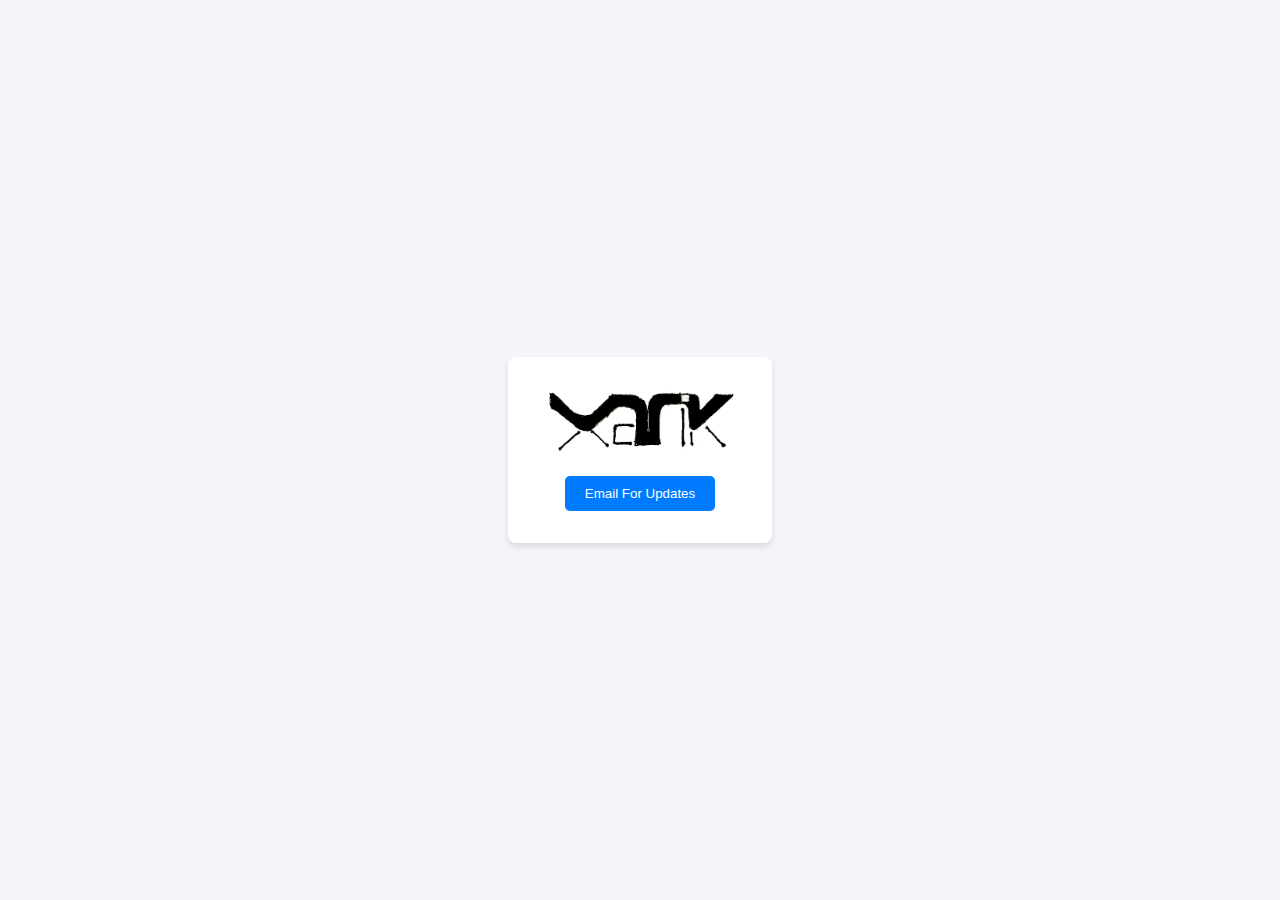
==== index.html @ afb45ee1 "Update index.html" ====
<!DOCTYPE html>
<html lang="en">
<head>
    <meta charset="UTF-8">
    <meta name="viewport" content="width=device-width, initial-scale=1.0">
    <title>Xarik</title>
    <link rel="stylesheet" href="styles.css">
</head>
<body>
    <div class="signup-container">
        <img src="xarik%20logo.jpg" alt="Xarik logo">
        <button type="submit" onclick="openEmail()">Email For Updates</button>
        <script>
            function openEmail() {
                const recipient = "duke@xarik.com";  // Replace with the desired email address
                const subject = "Please sign me up for Updates"; // Replace with the desired subject
                const mailtoLink = `mailto:${recipient}?subject=${encodeURIComponent(subject)}`;
                window.location.href = mailtoLink;
            }
        </script>
    </div>
</body>
</html>
---- styles.css ----
body {
    font-family: Arial, sans-serif;
    display: flex;
    justify-content: center;
    align-items: center;
    height: 100vh;
    margin: 0;
    background-color: #f4f4f9;
}

img {
    max-width: 200px;
    height: auto;
    margin-bottom: 20px;
}

.signup-container {
    text-align: center;
    padding: 2em;
    background: #ffffff;
    box-shadow: 0px 4px 6px rgba(0, 0, 0, 0.1);
    border-radius: 8px;
    display: flex;
    flex-direction: column;
    align-items: center;
}

input[type="email"] {
    padding: 10px;
    width: 100%;
    max-width: 300px;
    margin: 1em 0;
    border-radius: 5px;
    border: 1px solid #ddd;
}

button {
    padding: 10px 20px;
    color: #fff;
    background-color: #007bff;
    border: none;
    border-radius: 5px;
    cursor: pointer;
}

button:hover {
    background-color: #0056b3;
}
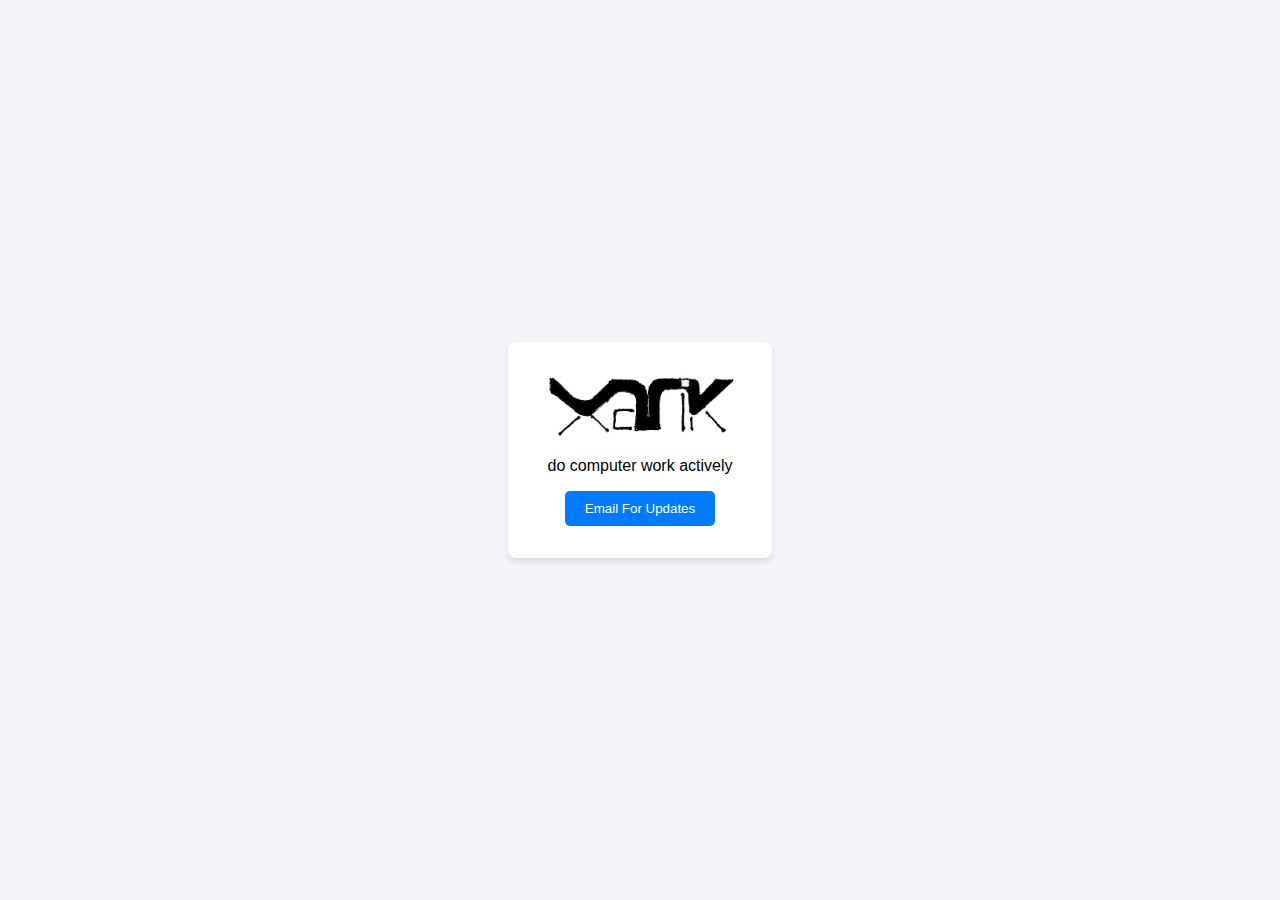
==== commit 13998740: "Update index.html" ====
--- a/index.html
+++ b/index.html
@@ -9,6 +9,7 @@
 <body>
     <div class="signup-container">
         <img src="xarik%20logo.jpg" alt="Xarik logo">
+        <p>do computer work actively</p>
         <button type="submit" onclick="openEmail()">Email For Updates</button>
         <script>
             function openEmail() {
--- a/styles.css
+++ b/styles.css
@@ -11,7 +11,6 @@
 img {
     max-width: 200px;
     height: auto;
-    margin-bottom: 20px;
 }
 
 .signup-container {
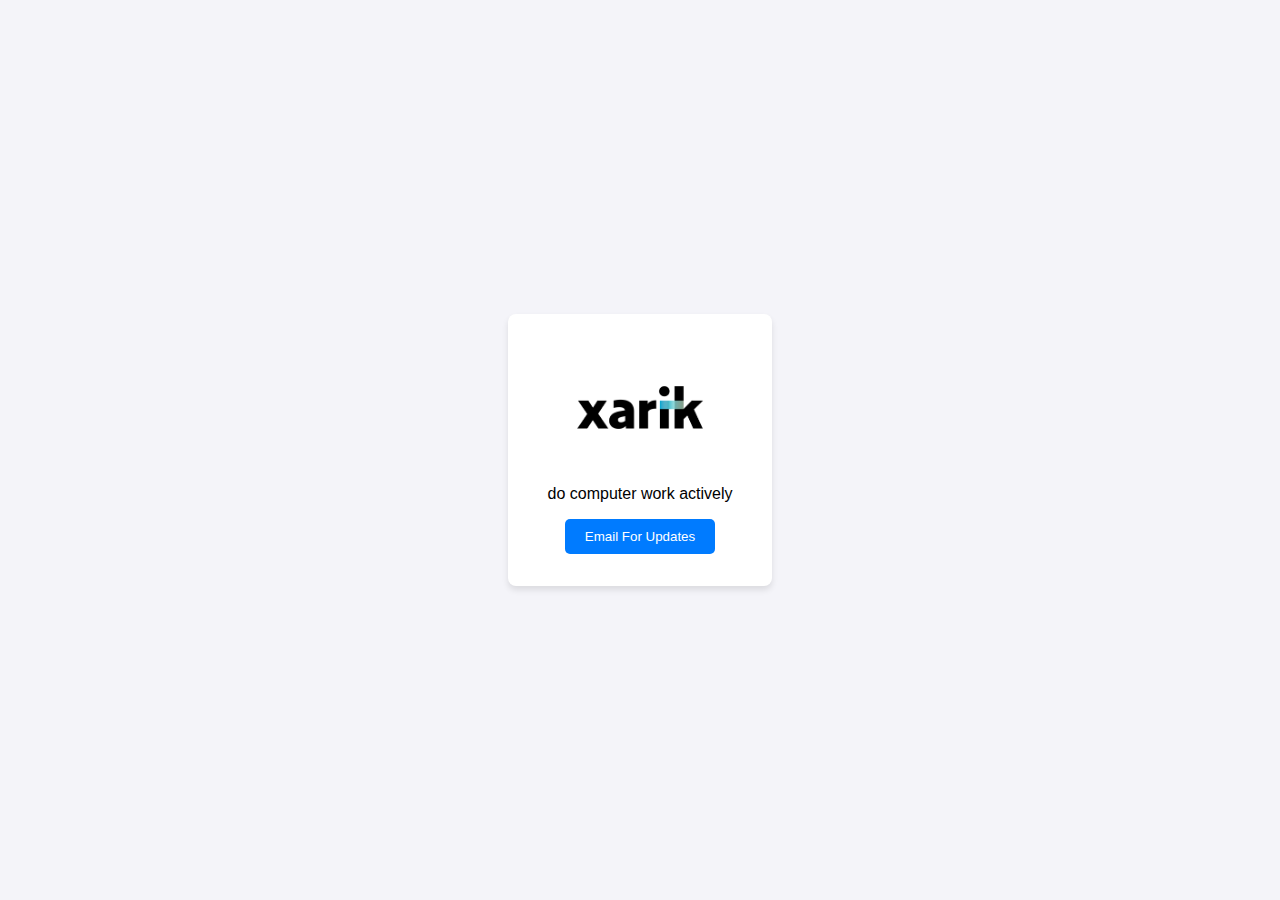
==== commit d04fbfaa: "Update index.html" ====
--- a/index.html
+++ b/index.html
@@ -8,7 +8,7 @@
 </head>
 <body>
     <div class="signup-container">
-        <img src="xarik%20logo.jpg" alt="Xarik logo">
+        <img src="logo_Xarik.png" alt="Xarik logo">
         <p>do computer work actively</p>
         <button type="submit" onclick="openEmail()">Email For Updates</button>
         <script>
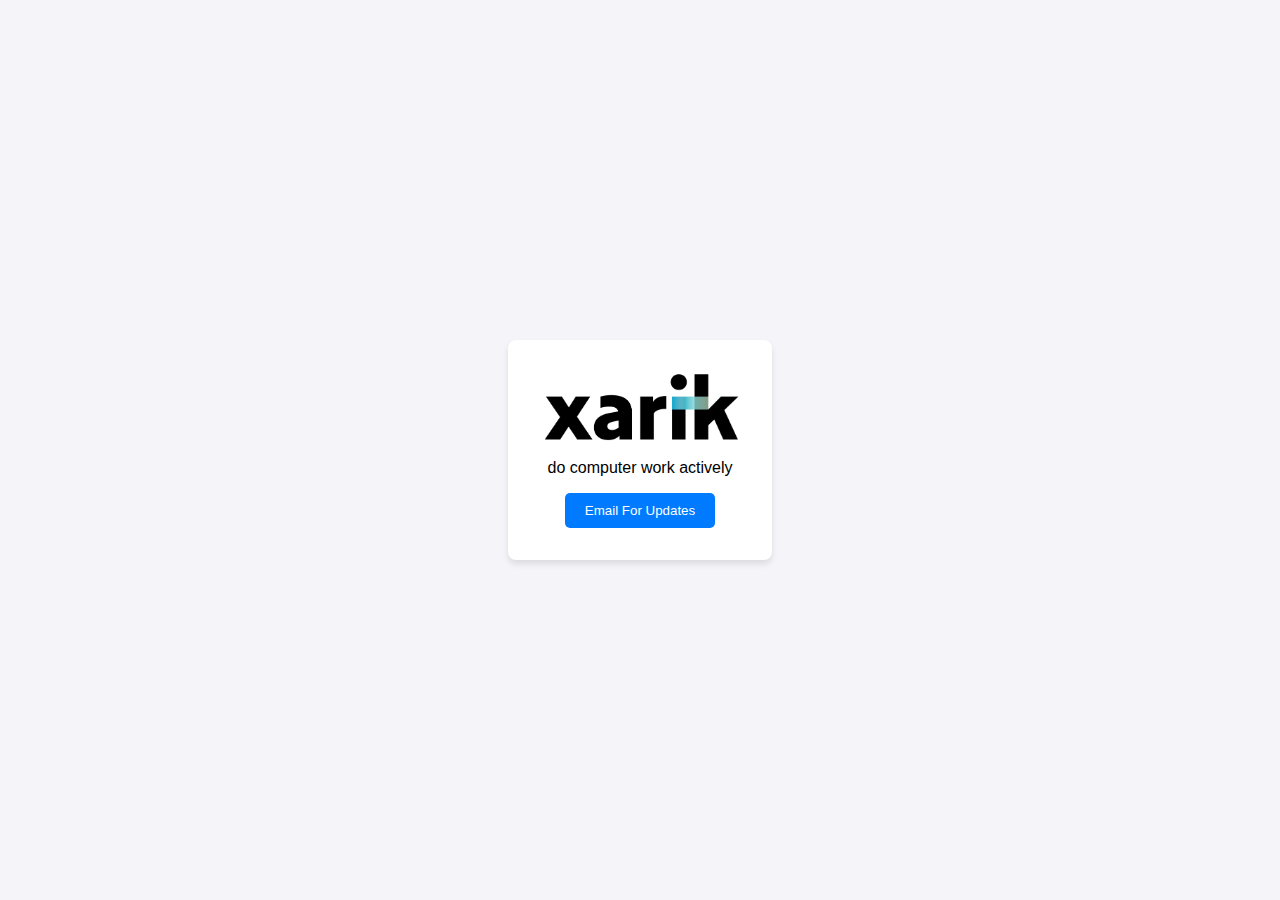
==== commit 6f98c79e: "Update index.html" ====
--- a/index.html
+++ b/index.html
@@ -8,7 +8,7 @@
 </head>
 <body>
     <div class="signup-container">
-        <img src="logo_Xarik.png" alt="Xarik logo">
+        <img src="logo_Xarik_trimmed.png" alt="Xarik logo">
         <p>do computer work actively</p>
         <button type="submit" onclick="openEmail()">Email For Updates</button>
         <script>
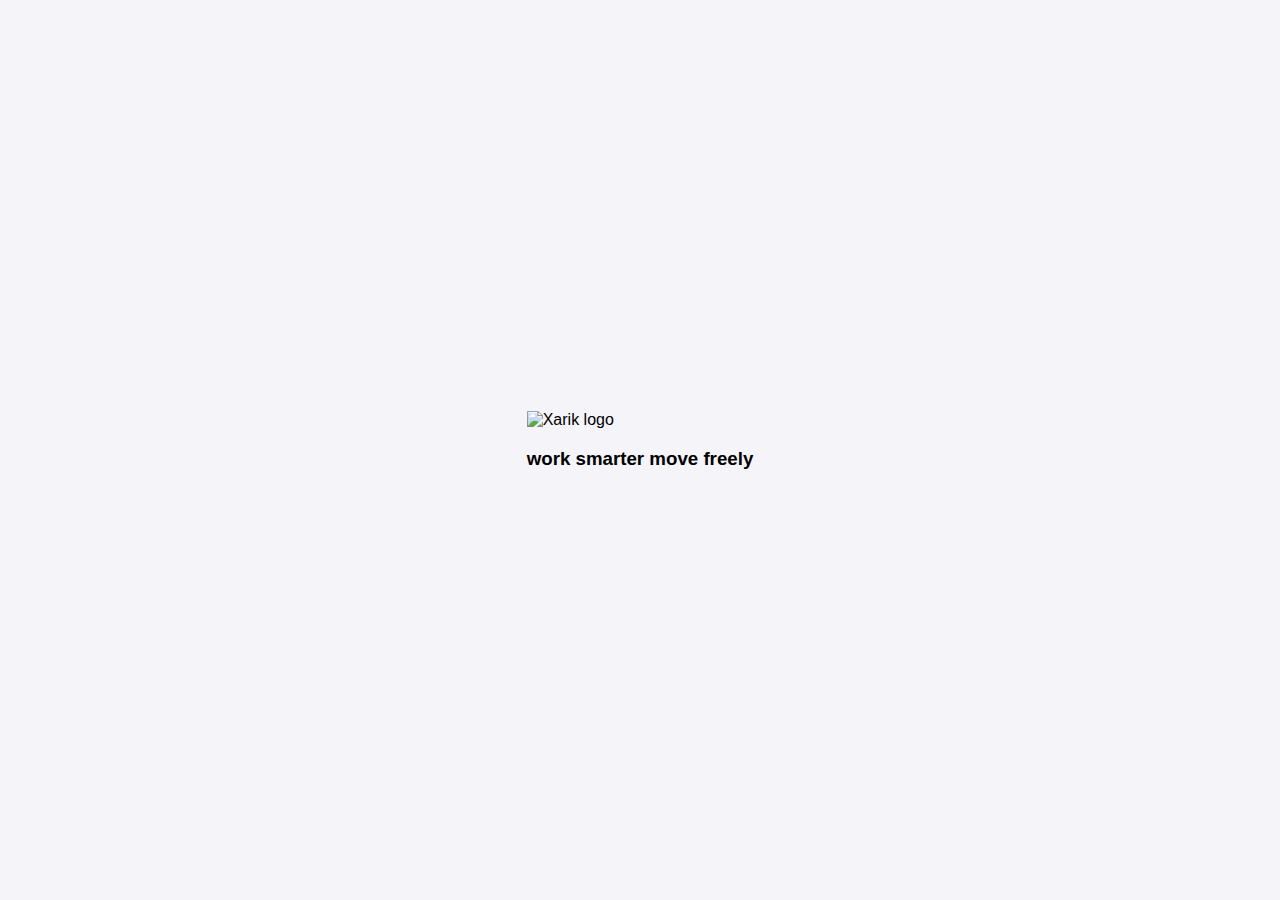
==== commit 94c909b2: "Update index.html" ====
--- a/index.html
+++ b/index.html
@@ -6,19 +6,15 @@
     <title>Xarik</title>
     <link rel="stylesheet" href="styles.css">
 </head>
-<body>
-    <div class="signup-container">
-        <img src="logo_Xarik_trimmed.png" alt="Xarik logo">
-        <p>do computer work actively</p>
-        <button type="submit" onclick="openEmail()">Email For Updates</button>
-        <script>
-            function openEmail() {
-                const recipient = "duke@xarik.com";  // Replace with the desired email address
-                const subject = "Please sign me up for Updates"; // Replace with the desired subject
-                const mailtoLink = `mailto:${recipient}?subject=${encodeURIComponent(subject)}`;
-                window.location.href = mailtoLink;
-            }
-        </script>
+<body id="App">
+    <div id="wrap">
+        <header>
+            <img id="xarik-logo" src="https://xarik.com/logo_Xarik_trimmed.png" alt="Xarik logo">
+            <h3>work smarter move freely</h3>
+            <div id="getWaitlistContainer" data-waitlist_id="22621" data-widget_type="WIDGET_2"></div>
+            <link rel="stylesheet" type="text/css" href="https://prod-waitlist-widget.s3.us-east-2.amazonaws.com/getwaitlist.min.css" />
+            <script src="https://prod-waitlist-widget.s3.us-east-2.amazonaws.com/getwaitlist.min.js"></script>
+        </header>
     </div>
 </body>
 </html>
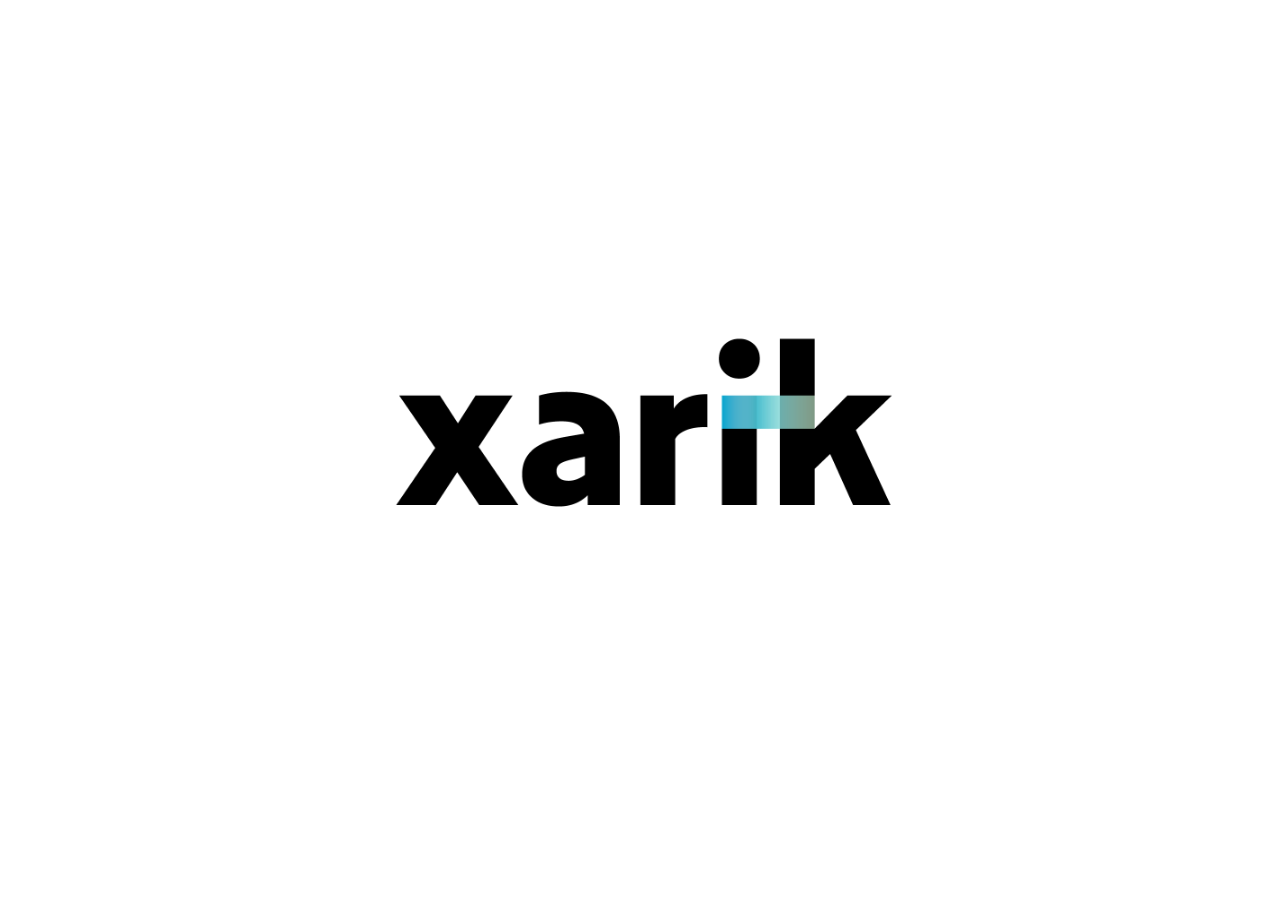
==== commit de50b82e: "Update index.html" ====
--- a/index.html
+++ b/index.html
@@ -9,7 +9,7 @@
 <body id="App">
     <div id="wrap">
         <header>
-            <img id="xarik-logo" src="https://xarik.com/logo_Xarik_trimmed.png" alt="Xarik logo">
+            <img id="xarik-logo" src="logo_Xarik_trimmed.png" alt="Xarik logo">
             <h3>work smarter move freely</h3>
             <div id="getWaitlistContainer" data-waitlist_id="22621" data-widget_type="WIDGET_2"></div>
             <link rel="stylesheet" type="text/css" href="https://prod-waitlist-widget.s3.us-east-2.amazonaws.com/getwaitlist.min.css" />
--- a/styles.css
+++ b/styles.css
@@ -1,47 +1,63 @@
-body {
-    font-family: Arial, sans-serif;
-    display: flex;
-    justify-content: center;
-    align-items: center;
-    height: 100vh;
-    margin: 0;
-    background-color: #f4f4f9;
+$primary-1: #ffb46b;
+$primary-2: #4fb3cb;
+
+html {
+    @media (min-width: 601px) {
+        font-size: calc(0.5vw + 9px);
+    }
+    @media (max-width: 768px), (min-device-pixel-ratio: 2) {
+        font-size: calc(1.4vw + 3px);
+    }
 }
 
-img {
-    max-width: 200px;
-    height: auto;
+body {
+    width: 100vw;
+    padding: 0;
+    margin: 0;
+    font-family: "Poppins", sans-serif;
 }
 
-.signup-container {
-    text-align: center;
-    padding: 2em;
-    background: #ffffff;
-    box-shadow: 0px 4px 6px rgba(0, 0, 0, 0.1);
-    border-radius: 8px;
+#xarik-logo {
+    @media (min-width: 601px) {
+        width: 40%;
+    }
+    @media (max-width: 768px), (min-device-pixel-ratio: 2) {
+        width: 60%;
+    }
+}
+
+#wrap {
+    background: linear-gradient($primary-1 80vh, $primary-2 132.5vh);
+}
+
+#getWaitlistContainer {
+    margin-top: 1em;
+    justify-content: center;
+    max-width: 80%;
+}
+
+input.gw-bg-transparent {
+    background: white !important;
+    border-width: 2px;
+}
+
+header {
     display: flex;
     flex-direction: column;
     align-items: center;
+    justify-content: center;
+    height: 100vh;
+
+    h3 {
+        margin: 0;
+        color: white;
+        font-size: 2em;
+        font-weight: 600;
+        white-space: nowrap;
+    }
 }
 
-input[type="email"] {
-    padding: 10px;
-    width: 100%;
-    max-width: 300px;
-    margin: 1em 0;
-    border-radius: 5px;
-    border: 1px solid #ddd;
+main {
+    width: 100vw;
 }
 
-button {
-    padding: 10px 20px;
-    color: #fff;
-    background-color: #007bff;
-    border: none;
-    border-radius: 5px;
-    cursor: pointer;
-}
-
-button:hover {
-    background-color: #0056b3;
-}
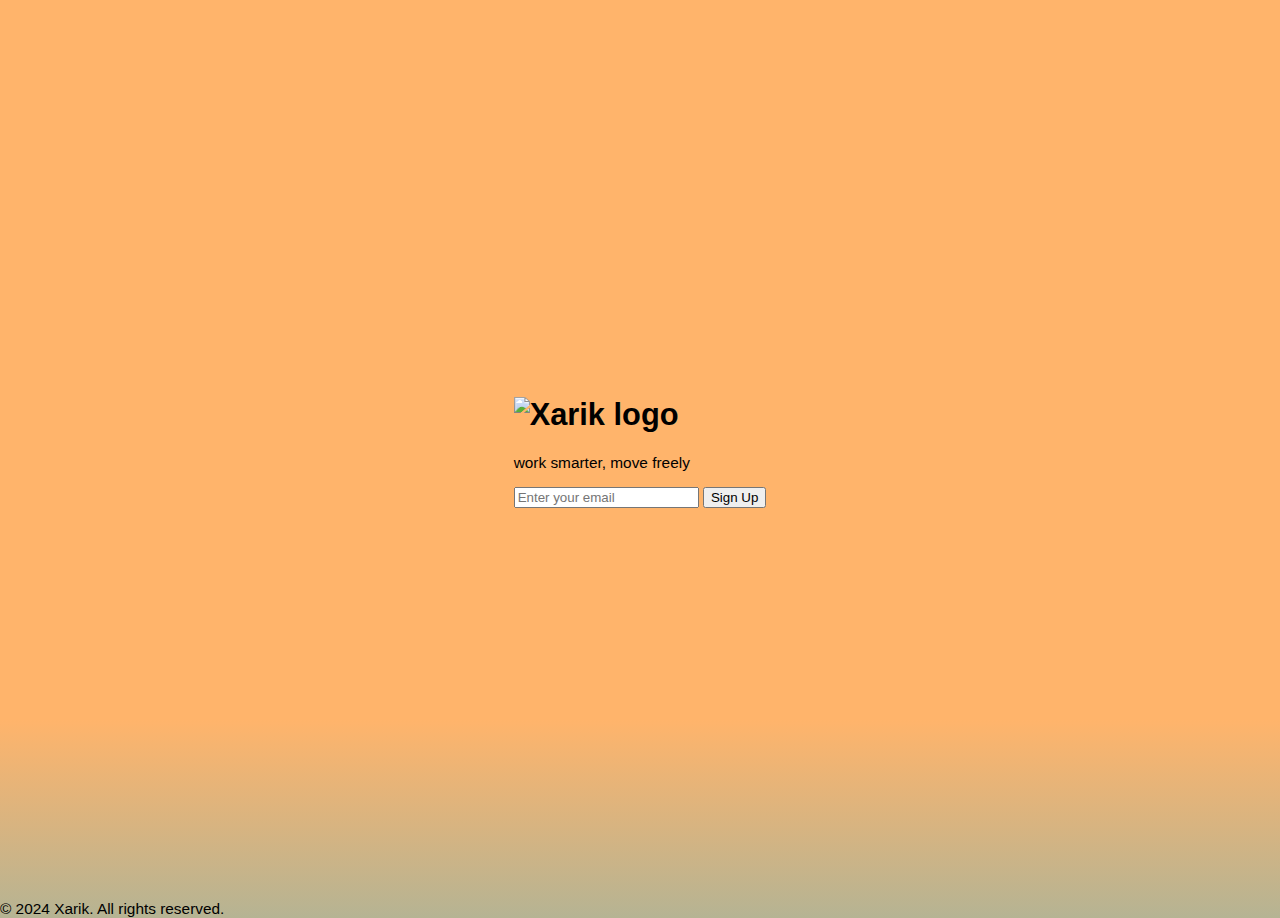
==== commit fb0d3e7b: "Update index.html" ====
--- a/index.html
+++ b/index.html
@@ -1,20 +1,77 @@
 <!DOCTYPE html>
 <html lang="en">
+
 <head>
     <meta charset="UTF-8">
     <meta name="viewport" content="width=device-width, initial-scale=1.0">
     <title>Xarik</title>
     <link rel="stylesheet" href="styles.css">
 </head>
-<body id="App">
-    <div id="wrap">
-        <header>
-            <img id="xarik-logo" src="logo_Xarik_trimmed.png" alt="Xarik logo">
-            <h3>work smarter move freely</h3>
-            <div id="getWaitlistContainer" data-waitlist_id="22621" data-widget_type="WIDGET_2"></div>
-            <link rel="stylesheet" type="text/css" href="https://prod-waitlist-widget.s3.us-east-2.amazonaws.com/getwaitlist.min.css" />
-            <script src="https://prod-waitlist-widget.s3.us-east-2.amazonaws.com/getwaitlist.min.js"></script>
-        </header>
+
+<body>
+    <header class="header">
+        <div class="container">
+            <h1>
+                <img src="https://xarik.com/logo_xarik.svg" alt="Xarik logo">
+            </h1>
+            <p class="tagline">work smarter, move freely</p>
+
+            <form id="signup-form">
+                <input type="email" placeholder="Enter your email" id="email-field">
+                <button type="submit" id="signup-button">Sign Up</button>
+            </form>
+            <p id="responseMessage"></p>
+        </div>
+    </header>
+    <div class="main-content">
+        <!-- Main content goes here -->
     </div>
+    <footer class="footer">
+        &copy; 2024 Xarik. All rights reserved.
+    </footer>
+
+    <script>
+        document.getElementById('signup-form').addEventListener('submit', async function(event) {
+            console.log("Clicked Submit");
+            event.preventDefault(); // Prevent default form submission
+            const emailInput = document.getElementById('email-field').value.trim();
+            const responseMessage = document.getElementById('responseMessage');
+            // Validate email
+            const emailRegex = /^\w+([\.-]?\w+)*@\w+([\.-]?\w+)*(\.\w{2,3})+$/;
+            if (!emailRegex.test(emailInput)) {
+                responseMessage.textContent = "Invalid email address. Please try again.";
+                responseMessage.style.color = "red";
+                return;
+            }
+            responseMessage.textContent = "";
+            // Send email to POST API
+            try {
+                const response = await fetch('https://api.getwaitlist.com/api/v1/signup', {
+                    method: 'POST',
+                    headers: {
+                        'Content-Type': 'application/json',
+                    },
+                    body: JSON.stringify({
+                        email: emailInput,
+                        waitlist_id: 22621,
+                        referral_link: document.URL,
+                    }),
+                });
+                console.log("Response", response);
+                if (response.ok) {
+                    const data = await response.json();
+                    responseMessage.textContent = `Please check for a verfication email`;
+                    responseMessage.style.color = "black";
+                } else {
+                    responseMessage.textContent = "Failed to submit email. Please try again.";
+                    responseMessage.style.color = "red";
+                }
+            } catch (error) {
+                responseMessage.textContent = "Error connecting to the server.";
+                responseMessage.style.color = "red";
+            }
+        });
+    </script>
 </body>
+
 </html>
--- a/styles.css
+++ b/styles.css
@@ -1,6 +1,3 @@
-$primary-1: #ffb46b;
-$primary-2: #4fb3cb;
-
 html {
     @media (min-width: 601px) {
         font-size: calc(0.5vw + 9px);
@@ -15,6 +12,9 @@
     padding: 0;
     margin: 0;
     font-family: "Poppins", sans-serif;
+    background: linear-gradient(#ffb46b 80vh, #4fb3cb 132.5vh);
+    overflow: hidden;
+    background-color: #ffb46b;
 }
 
 #xarik-logo {
@@ -24,10 +24,6 @@
     @media (max-width: 768px), (min-device-pixel-ratio: 2) {
         width: 60%;
     }
-}
-
-#wrap {
-    background: linear-gradient($primary-1 80vh, $primary-2 132.5vh);
 }
 
 #getWaitlistContainer {
@@ -57,7 +53,9 @@
     }
 }
 
-main {
-    width: 100vw;
+/* for verfied.html */
+
+#thanks-verifying {
+    margin-top: 2em;
+    font-size: 1.5em;
 }
-
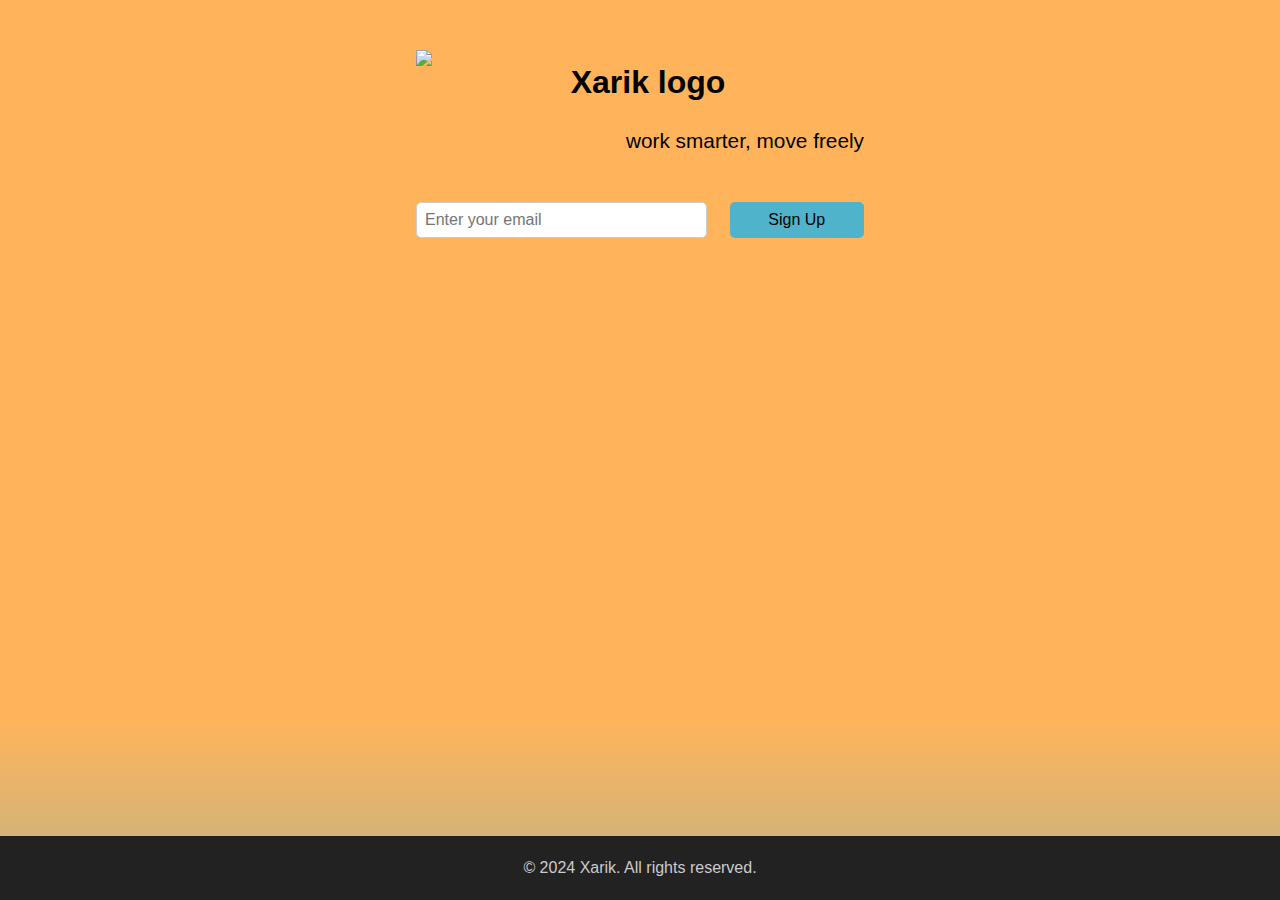
==== commit a98f7e9a: "Update index.html" ====
--- a/index.html
+++ b/index.html
@@ -34,6 +34,7 @@
         document.getElementById('signup-form').addEventListener('submit', async function(event) {
             console.log("Clicked Submit");
             event.preventDefault(); // Prevent default form submission
+            const emailForm = document.getElementById('signup-form');
             const emailInput = document.getElementById('email-field').value.trim();
             const responseMessage = document.getElementById('responseMessage');
             // Validate email
@@ -60,6 +61,8 @@
                 console.log("Response", response);
                 if (response.ok) {
                     const data = await response.json();
+                    // Hide the form on success
+                    emailForm.style.display = "none";
                     responseMessage.textContent = `Please check for a verfication email`;
                     responseMessage.style.color = "black";
                 } else {
@@ -67,6 +70,7 @@
                     responseMessage.style.color = "red";
                 }
             } catch (error) {
+                console.log('Error', error);
                 responseMessage.textContent = "Error connecting to the server.";
                 responseMessage.style.color = "red";
             }
--- a/styles.css
+++ b/styles.css
@@ -1,61 +1,153 @@
-html {
-    @media (min-width: 601px) {
-        font-size: calc(0.5vw + 9px);
+/* Base Styles */
+* {
+    margin: 0;
+    padding: 0;
+    box-sizing: border-box;
+}
+
+body {
+    font-family: Roboto, sans-serif;
+    line-height: 2;
+    min-height: 100vh; /* Ensure the body fills the viewport height */
+    display: flex;
+    flex-direction: column; /* Stacks the header, content, and footer vertically 
+    */
+    background: linear-gradient(
+        #ffb45c 80vh,
+        #4fb3cb 132.5vh
+    ); /* Gradient background */
+}
+
+.header {
+    padding: 50px 0 1rem 0; /* Adds 50px padding at the top */
+    display: flex;
+    justify-content: center; /* Centers the entire header content horizontally */
+}
+
+.header .container {
+    position: relative; /* Enables precise positioning for the tagline */
+    width: 35%; /* Sets the width of the container to match the logo */
+    text-align: center; /* Centers the content horizontally */
+}
+
+.header h1 {
+    display: flex;
+    justify-content: center; /* Ensures the logo is centered within the container */
+}
+
+.header h1 img {
+    width: 100%; /* Logo occupies full width of its container */
+    height: auto; /* Maintain aspect ratio */
+}
+
+.header .tagline {
+    margin-top: 6px; /* Adds space between the logo and the tagline */
+    font-size: 1.3rem; /* Adjust font size for styling */
+    text-align: right; /* Align tagline text to the right */
+    position: static; /* Allow tagline to stay in normal flow */
+}
+
+/* Signup Form */
+#signup-form {
+    margin-top: 40px; /* Space between the tagline and the form */
+    display: flex; /* Align items in a row */
+    justify-content: left; /* Center the form horizontally */
+    gap: 5%; /* Space between the email field and the button */
+}
+
+#email-field {
+    padding: 0.5rem; /* Add padding inside the field */
+    font-size: 1rem; /* Match the font size to the design */
+    border: 1px solid #ccc; /* Light border for the input field */
+    border-radius: 5px; /* Optional rounded corners */
+    width: 65%; /* Adjust the width of the email field */
+    /*max-width: 300px; Prevent the field from becoming too wide */
+}
+
+#signup-button {
+    padding: 0.5rem 1rem; /* Padding around the button */
+    font-size: 1rem; /* Match the font size to the email field */
+    color: #000; /* Button text color */
+    background-color: #4fb3cb; /* Button background color */
+    width: 30%;
+    border: none; /* Remove default border */
+    border-radius: 5px; /* Optional rounded corners */
+    cursor: pointer; /* Show a pointer cursor on hover */
+    transition: background-color 0.3s ease; /* Smooth hover effect */
+}
+
+#signup-button:hover {
+    background-color: #3fa1b6; /* Darken the button color on hover */
+}
+
+/* Main Content */
+.main-content {
+    flex-grow: 1; /* Ensures this section grows to fill remaining space */
+    min-height: 60vh; /* Allocates at least 60% of the viewport height for content */
+}
+
+/* Footer */
+.footer {
+    background: #222;
+    color: #ccc;
+    text-align: center;
+    padding: 1rem 0;
+    flex-shrink: 0; /* Prevents the footer from shrinking */
+}
+
+/* Responsive Design */
+@media (max-width: 1024px) {
+    #signup-form {
+        flex-direction: column; /* Stack email field and button vertically */
+        gap: 15px; /* Add space between stacked items */
+        align-items: center; /* Center-align stacked elements */
     }
-    @media (max-width: 768px), (min-device-pixel-ratio: 2) {
-        font-size: calc(1.4vw + 3px);
+
+    #email-field {
+        width: 100%; /* Make email field full-width on smaller screens */
+    }
+
+    #signup-button {
+        width: 100%; /* Make the button full-width to match email field */
     }
 }
 
-body {
-    width: 100vw;
-    padding: 0;
-    margin: 0;
-    font-family: "Poppins", sans-serif;
-    background: linear-gradient(#ffb46b 80vh, #4fb3cb 132.5vh);
-    overflow: hidden;
-    background-color: #ffb46b;
-}
+@media (max-width: 768px) {
+    .header .container {
+        width: 65%; /* Sets the width of the container to match the logo */
+    }
 
-#xarik-logo {
-    @media (min-width: 601px) {
-        width: 40%;
+    #signup-form {
+        flex-direction: column; /* Stack email field and button vertically */
+        gap: 15px; /* Add space between stacked items */
+        align-items: center; /* Center-align stacked elements */
     }
-    @media (max-width: 768px), (min-device-pixel-ratio: 2) {
-        width: 60%;
+
+    #email-field {
+        width: 100%; /* Make email field full-width on smaller screens */
+    }
+
+    #signup-button {
+        width: 100%; /* Make the button full-width to match email field */
     }
 }
 
-#getWaitlistContainer {
-    margin-top: 1em;
-    justify-content: center;
-    max-width: 80%;
-}
+@media (max-width: 480px) {
+    /*.header h1 img {
+        width: 80%;  Reduce logo size on very small screens 
+    }*/
+    .header .container {
+        width: 80%; /* Sets the width of the container to match the logo */
+    }
 
-input.gw-bg-transparent {
-    background: white !important;
-    border-width: 2px;
-}
+    .header .tagline {
+        font-size: 1rem; /* Adjust tagline font size for smaller screens */
+    }
+    #email-field {
+        width: 100%; /* Make email field full-width on smaller screens */
+    }
 
-header {
-    display: flex;
-    flex-direction: column;
-    align-items: center;
-    justify-content: center;
-    height: 100vh;
-
-    h3 {
-        margin: 0;
-        color: white;
-        font-size: 2em;
-        font-weight: 600;
-        white-space: nowrap;
+    #signup-button {
+        width: 100%; /* Make the button full-width to match email field */
     }
 }
-
-/* for verfied.html */
-
-#thanks-verifying {
-    margin-top: 2em;
-    font-size: 1.5em;
-}
